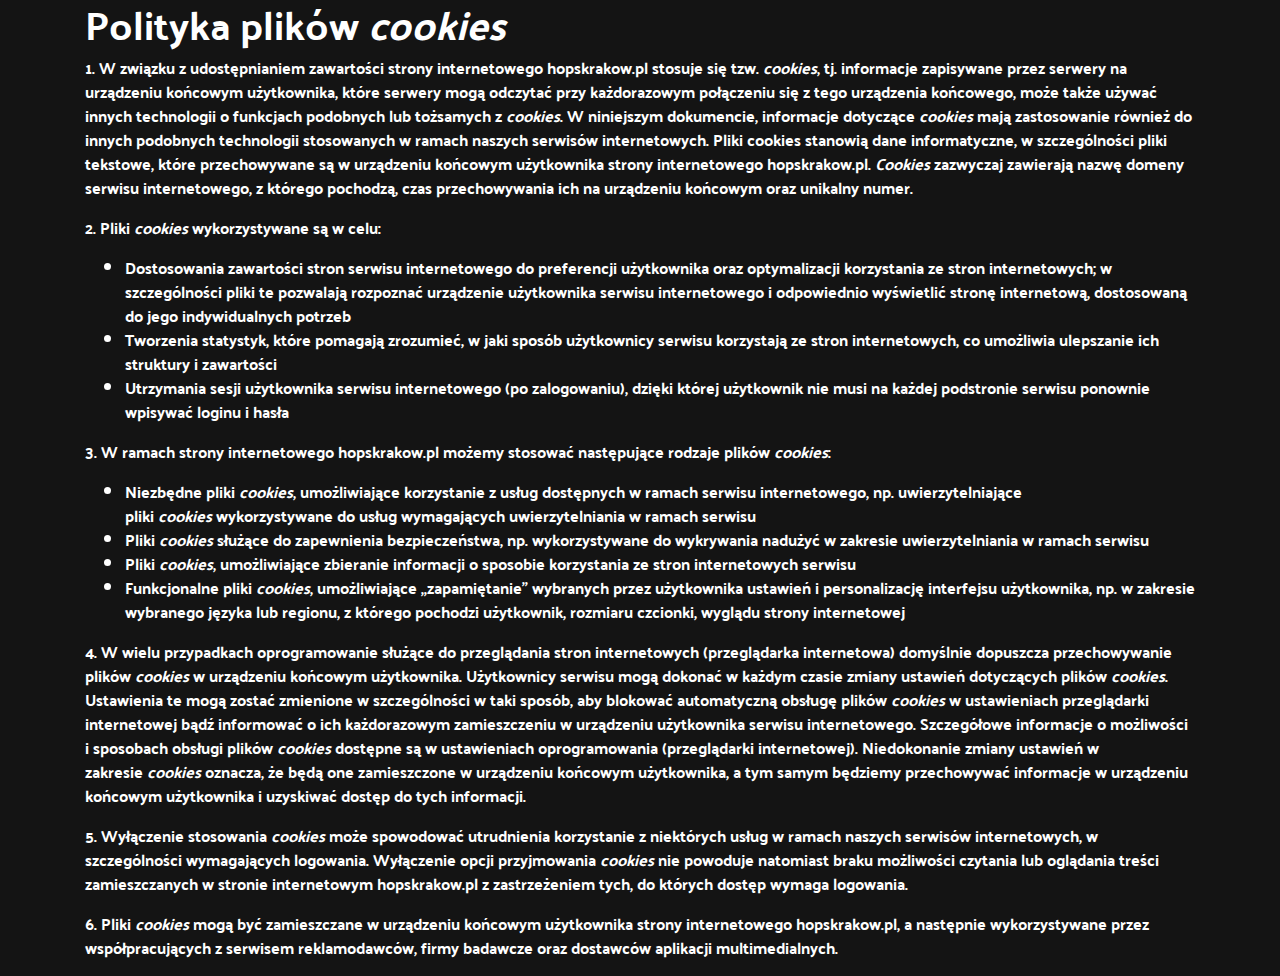
==== cookies.html @ dde691e3 "first upload" ====
<!DOCTYPE html>
<html lang="pl">

<head>
    <meta charset="UTF-8">
    <meta http-equiv="X-UA-Compatible" content="IE=edge">
    <meta name="viewport" content="width=device-width, initial-scale=1">
    <title>PROSECUTOR</title>

    <link rel="shortcut icon" href="src/img/favicon.ico" type="image/x-icon">

    <link href="https://stackpath.bootstrapcdn.com/bootstrap/4.3.1/css/bootstrap.min.css" rel="stylesheet" integrity="sha384-ggOyR0iXCbMQv3Xipma34MD+dH/1fQ784/j6cY/iJTQUOhcWr7x9JvoRxT2MZw1T" crossorigin="anonymous">
    <link rel="stylesheet" href="src/style.css">
    <link rel="stylesheet" href="src/cookie-style.css">
</head>

<body>









    <div class="container">
        <div id="content-area" class="clearfix">
            <div id="left-area">



                <article id="post-696" class="post-696 page type-page status-publish hentry">


                    <h1 class="main_title">Polityka plików <i>cookies</i></h1>


                    <div class="entry-content">
                        <p>1. W związku z udostępnianiem zawartości strony internetowego hopskrakow.pl stosuje się tzw.&nbsp;<em>cookies</em>, tj. informacje zapisywane przez serwery na urządzeniu końcowym użytkownika, które serwery mogą odczytać przy każdorazowym połączeniu się z tego urządzenia końcowego, może także używać innych technologii o funkcjach podobnych lub tożsamych z&nbsp;<em>cookies</em>. W niniejszym dokumencie, informacje dotyczące&nbsp;<em>cookies</em>&nbsp;mają zastosowanie również do innych podobnych technologii stosowanych w ramach naszych serwisów internetowych. Pliki cookies stanowią dane informatyczne, w szczególności pliki tekstowe, które przechowywane są w urządzeniu końcowym użytkownika strony internetowego hopskrakow.pl.&nbsp;<em>Cookies</em>&nbsp;zazwyczaj zawierają nazwę domeny serwisu internetowego, z którego pochodzą, czas przechowywania ich na urządzeniu końcowym oraz unikalny numer.</p>
                        <p>2. Pliki&nbsp;<em>cookies</em>&nbsp;wykorzystywane są w celu:</p>
                        <ul>
                            <li>Dostosowania zawartości stron serwisu internetowego do preferencji użytkownika oraz optymalizacji korzystania ze stron internetowych; w szczególności pliki te pozwalają rozpoznać urządzenie użytkownika serwisu internetowego i odpowiednio wyświetlić stronę internetową, dostosowaną do jego indywidualnych potrzeb</li>
                            <li>Tworzenia statystyk, które pomagają zrozumieć, w jaki sposób użytkownicy serwisu korzystają ze stron internetowych, co umożliwia ulepszanie ich struktury i zawartości</li>
                            <li>Utrzymania sesji użytkownika serwisu internetowego (po zalogowaniu), dzięki której użytkownik nie musi na każdej podstronie serwisu ponownie wpisywać loginu i hasła</li>
                        </ul>
                        <p>3. W ramach strony internetowego hopskrakow.pl możemy stosować następujące rodzaje plików&nbsp;<em>cookies</em>:</p>
                        <ul>
                            <li>Niezbędne pliki&nbsp;<em>cookies</em>, umożliwiające korzystanie z usług dostępnych w ramach serwisu internetowego, np. uwierzytelniające pliki&nbsp;<em>cookies</em>&nbsp;wykorzystywane do usług wymagających uwierzytelniania w ramach serwisu</li>
                            <li>Pliki&nbsp;<em>cookies</em>&nbsp;służące do zapewnienia bezpieczeństwa, np. wykorzystywane do wykrywania nadużyć w zakresie uwierzytelniania w ramach serwisu</li>
                            <li>Pliki&nbsp;<em>cookies</em>, umożliwiające zbieranie informacji o sposobie korzystania ze stron internetowych serwisu</li>
                            <li>Funkcjonalne pliki&nbsp;<em>cookies</em>, umożliwiające „zapamiętanie” wybranych przez użytkownika ustawień i personalizację interfejsu użytkownika, np. w zakresie wybranego języka lub regionu, z którego pochodzi użytkownik, rozmiaru czcionki, wyglądu strony internetowej</li>
                        </ul>
                        <p>4. W wielu przypadkach oprogramowanie służące do przeglądania stron internetowych (przeglądarka internetowa) domyślnie dopuszcza przechowywanie plików&nbsp;<em>cookies</em>&nbsp;w urządzeniu końcowym użytkownika. Użytkownicy serwisu mogą dokonać w każdym czasie zmiany ustawień dotyczących plików&nbsp;<em>cookies</em>. Ustawienia te mogą zostać zmienione w szczególności w taki sposób, aby blokować automatyczną obsługę plików&nbsp;<em>cookies</em>&nbsp;w ustawieniach przeglądarki internetowej bądź informować o ich każdorazowym zamieszczeniu w urządzeniu użytkownika serwisu internetowego. Szczegółowe informacje o możliwości i sposobach obsługi plików&nbsp;<em>cookies</em>&nbsp;dostępne są w ustawieniach oprogramowania (przeglądarki internetowej). Niedokonanie zmiany ustawień w zakresie&nbsp;<em>cookies</em>&nbsp;oznacza, że będą one zamieszczone w urządzeniu końcowym użytkownika, a tym samym będziemy przechowywać informacje w urządzeniu końcowym użytkownika i uzyskiwać dostęp do tych informacji.</p>
                        <p>5. Wyłączenie stosowania&nbsp;<em>cookies</em>&nbsp;może spowodować utrudnienia korzystanie z niektórych usług w ramach naszych serwisów internetowych, w szczególności wymagających logowania. Wyłączenie opcji przyjmowania&nbsp;<em>cookies</em>&nbsp;nie powoduje natomiast braku możliwości czytania lub oglądania treści zamieszczanych w stronie internetowym hopskrakow.pl z zastrzeżeniem tych, do których dostęp wymaga logowania.</p>
                        <p>6. Pliki&nbsp;<em>cookies</em>&nbsp;mogą być zamieszczane w urządzeniu końcowym użytkownika strony internetowego hopskrakow.pl, a następnie wykorzystywane przez współpracujących z serwisem reklamodawców, firmy badawcze oraz dostawców aplikacji multimedialnych.</p>
                    </div>
                    <!-- .entry-content -->


                </article>
                <!-- .et_pb_post -->



            </div>
            <!-- #left-area -->

        </div>
        <!-- #content-area -->
    </div>
    <!-- .container -->






</body>

</html>
---- src/style.css ----
@font-face {
    font-family: pfont;
    src: url("fonts/palanquin-bold.ttf");
}


html {
    padding: 0px;
    margin: 0px;
    -webkit-box-shadow: 0px;
    box-shadow: 0px;
}

body {
    font-family: pfont, Roboto, sans-serif;
    background-color: #141414;
    color: white;
}


@media (min-width: 1201px) {
    nav {
        position: fixed;
        top: 0px;
        left: 0px;
        width: 100%;
        height: 100px;
        padding: 10px;
        -webkit-box-sizing: border-box;
        box-sizing: border-box;
        -webkit-transition: .5s;
        transition: .5s;
    }



    nav.some-opacity {
        opacity: 0.4;
        height: 100px;
        padding: 10px;
    }



    #nav-logo {
        display: block;
        height: 90px;
        padding: 6px;
        -webkit-transition: .5s;
        transition: .5s;
    }


    nav ul {
        list-style: none;
        float: right;
        margin: 0px;
        padding: 0px;
        display: -webkit-box;
        display: -ms-flexbox;
        display: flex;

    }

    nav ul li {
        list-style: none;
    }

    nav ul li a {
        line-height: 0px;
        color: white;
        padding: 2px 20px;
        text-decoration: none;
        text-transform: uppercase;
        -webkit-transition: .5s;
        transition: .5s;

    }

    nav.some-opacity ul li a {
        opacity: 0.4;
        color: dimgray;
    }




    nav ul li a:focus {
        outline: none;
    }


    nav ul li a:hover {
        outline: none;
        color: lightgray;
    }
}

@media (max-width: 1200px) {
    nav {
        position: fixed;
        top: 0px;
        left: 0px;
        width: 100%;
        height: 20px;
        font-size: 70%;
        padding: 2px;
        -webkit-box-sizing: border-box;
        box-sizing: border-box;
        -webkit-transition: .5s;
        transition: .5s;
    }

    nav.some-opacity {
        opacity: 0.4;
        height: 20px;
        padding: 2px;
    }



    #nav-logo {
        display: block;
        height: 60px;
        padding: 1px;
        -webkit-transition: .5s;
        transition: .5s;
    }


    nav ul {
        list-style: none;
        float: right;
        margin: 0px;
        padding: 0px;
        display: -webkit-box;
        display: -ms-flexbox;
        display: flex;

    }

    nav ul li {
        list-style: none;
    }

    nav ul li a {
        line-height: 0px;
        color: white;
        padding: 1px 4px;
        text-decoration: none;
        text-transform: uppercase;
        -webkit-transition: .5s;
        transition: .5s;

    }

    nav.some-opacity ul li a {
        opacity: 0.4;
        color: dimgray;
    }




    nav ul li a:focus {
        outline: none;
    }


    nav ul li a:hover {
        outline: none;
        color: lightgray;
    }
}


@media (max-width: 650px) {
    nav {
        visibility: hidden;
    }
}





section {
    height: 100vh;
    background-color: #141414;
    padding-top: 170px;
    margin-left: 10px;
    margin-right: 10px;
}
---- src/cookie-style.css ----
.cookie-container {
    position: absolute;
    width: 100%;
    height: 10%;
    font-size: 10px;
    padding: 0px;
    margin: 0px;
    text-align: center;
    z-index: 9;
    -webkit-box-shadow: rgba(0, 0, 0, .5) 0px 5px 50px;
    box-shadow: rgba(10, 40, 70, 0.5) 0px 5px 50px;
    color: #141414;
    background-color: white;
    top: 0px;
}


#cookies-text {}

#cookie-title {
    font-size: 12px;
}
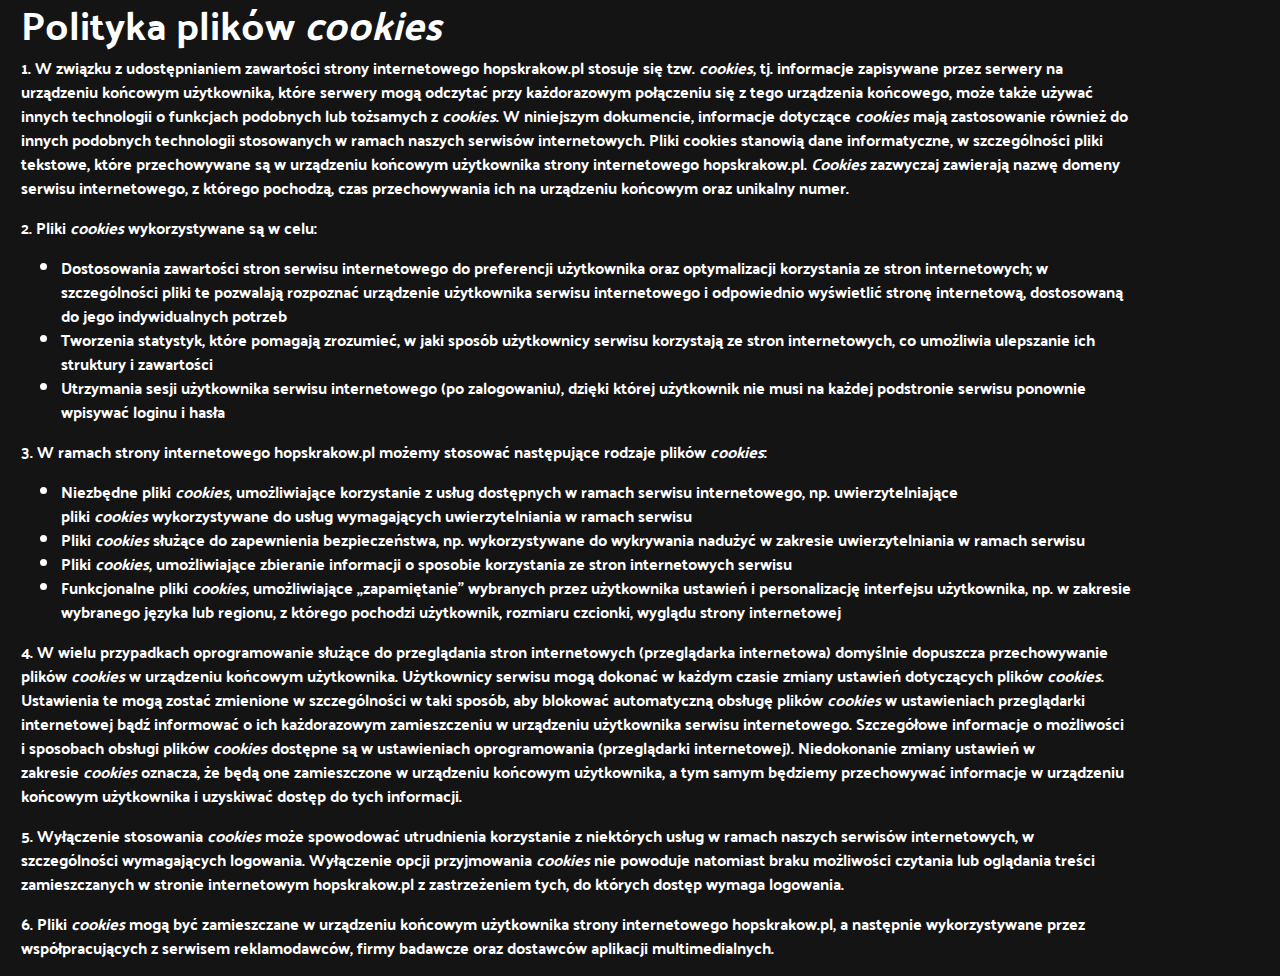
==== commit 3d0345fc: "june-setup-with-ng-js" ====
--- a/cookies.html
+++ b/cookies.html
@@ -26,7 +26,7 @@
 
     <div class="container">
         <div id="content-area" class="clearfix">
-            <div id="left-area">
+            <div id="cookies-text">
 
 
 
--- a/src/style.css
+++ b/src/style.css
@@ -15,7 +15,35 @@
     font-family: pfont, Roboto, sans-serif;
     background-color: #141414;
     color: white;
-}
+    width: 90%;
+}
+
+
+#nm {
+    font-size: 3em;
+    display: inline-block;
+    position: absolute;
+    left: 100px;
+    top: 20px;
+
+}
+
+
+
+
+nav {
+
+    background: #141414;
+    background: -webkit-gradient(linear, left top, left bottom, from(#141414), color-stop(24%, #141414), to(#400000));
+    background: linear-gradient(to bottom, #141414 0%, #141414 24%, #400000 100%);
+    opacity: .95;
+    -webkit-box-shadow: 0px 0px 120px 40px #400000;
+    box-shadow: 0px 0px 120px 40px #400000;
+    z-index: 111;
+
+}
+
+
 
 
 @media (min-width: 1201px) {
@@ -38,6 +66,7 @@
         opacity: 0.4;
         height: 100px;
         padding: 10px;
+
     }
 
 
@@ -94,6 +123,19 @@
         outline: none;
         color: lightgray;
     }
+
+    nav #nav-logo {
+        border-radius: 10px;
+        opacity: 0.6;
+    }
+
+
+
+
+
+
+
+
 }
 
 @media (max-width: 1200px) {
@@ -102,7 +144,7 @@
         top: 0px;
         left: 0px;
         width: 100%;
-        height: 20px;
+        height: 100px;
         font-size: 70%;
         padding: 2px;
         -webkit-box-sizing: border-box;
@@ -185,9 +227,47 @@
 
 
 section {
-    height: 100vh;
     background-color: #141414;
     padding-top: 170px;
     margin-left: 10px;
     margin-right: 10px;
 }
+
+.news {
+    z-index: 100;
+}
+
+.news .item-info {
+    padding: 2em;
+    border-radius: 17px;
+    border: 1px solid gray;
+    padding: 10px;
+    margin: 14px;
+}
+
+.news .item-info img {
+    width: 70vw;
+    border-radius: 27px;
+    padding: 2px;
+    -webkit-box-shadow: inset 10px -47px 116px 17px rgba(207, 39, 39, 1);
+    box-shadow: inset 10px -47px 116px 17px rgba(207, 39, 39, 1);
+
+}
+
+.news ul {
+    list-style: none;
+}
+
+.shop ul {
+    list-style: none;
+}
+
+#nav-logo-name {
+    position: absolute;
+    top: 8px;
+    left: 8px;
+    height: 90px;
+    border-radius: 8px;
+    opacity: 1.0;
+    z-index: 200;
+}
--- a/src/cookie-style.css
+++ b/src/cookie-style.css
@@ -1,5 +1,5 @@
 .cookie-container {
-    position: absolute;
+    position: fixed;
     width: 100%;
     height: 10%;
     font-size: 10px;
@@ -7,11 +7,13 @@
     margin: 0px;
     text-align: center;
     z-index: 9;
-    -webkit-box-shadow: rgba(0, 0, 0, .5) 0px 5px 50px;
-    box-shadow: rgba(10, 40, 70, 0.5) 0px 5px 50px;
     color: #141414;
-    background-color: white;
-    top: 0px;
+    background-color: #141414;
+    color: white;
+    top: 80%;
+
+    -webkit-box-shadow: 0px 0px 100px 20px #141414;
+    box-shadow: 0px 0px 100px 20px #141414;
 }
 
 
@@ -20,3 +22,22 @@
 #cookie-title {
     font-size: 12px;
 }
+
+
+
+#black-bottom {
+    position: fixed;
+    width: 100%;
+    height: 2%;
+    min-height: 2%;
+    opacity: .8;
+    z-index: 7;
+    margin: 0px;
+    padding: 0px;
+    background-color: #141414;
+    color: #141414;
+    top: 95%;
+
+    -webkit-box-shadow: 0px 0px 200px 100px #141414;
+    box-shadow: 0px 0px 200px 100px #141414;
+}
